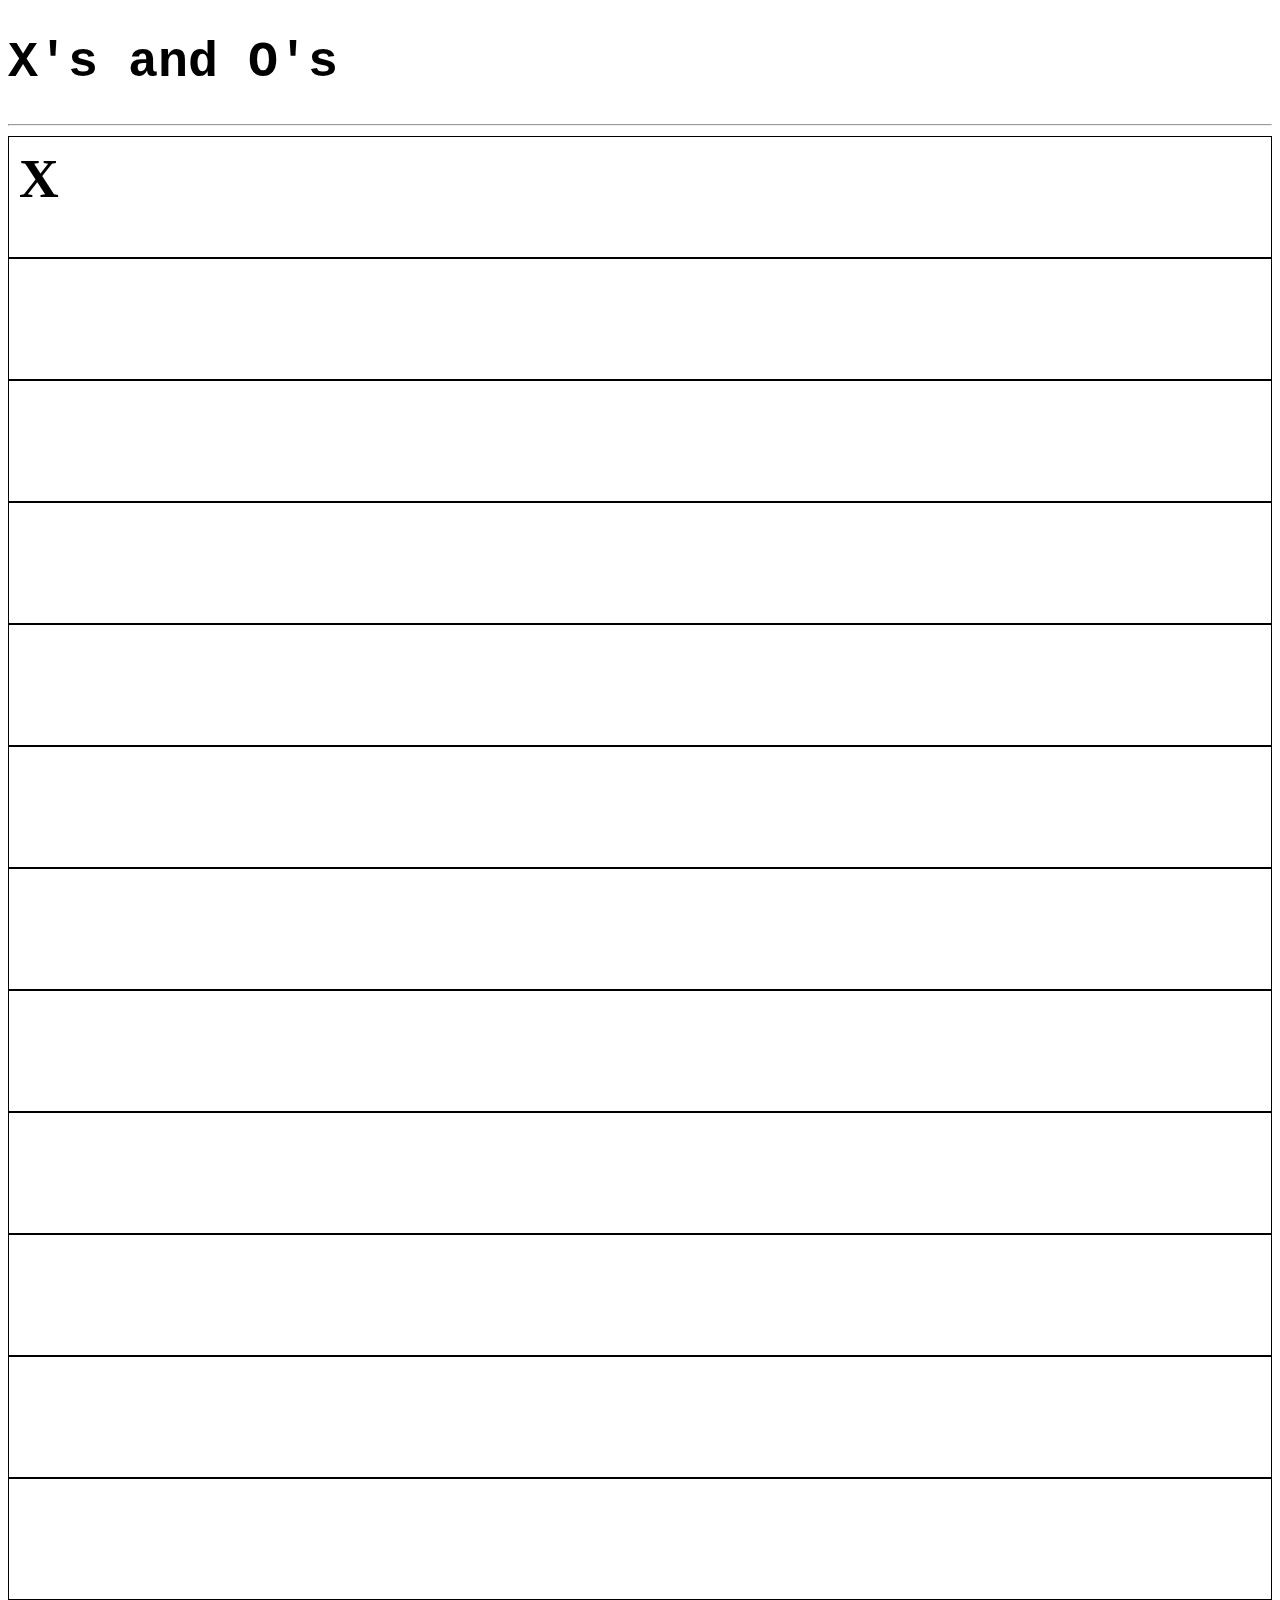
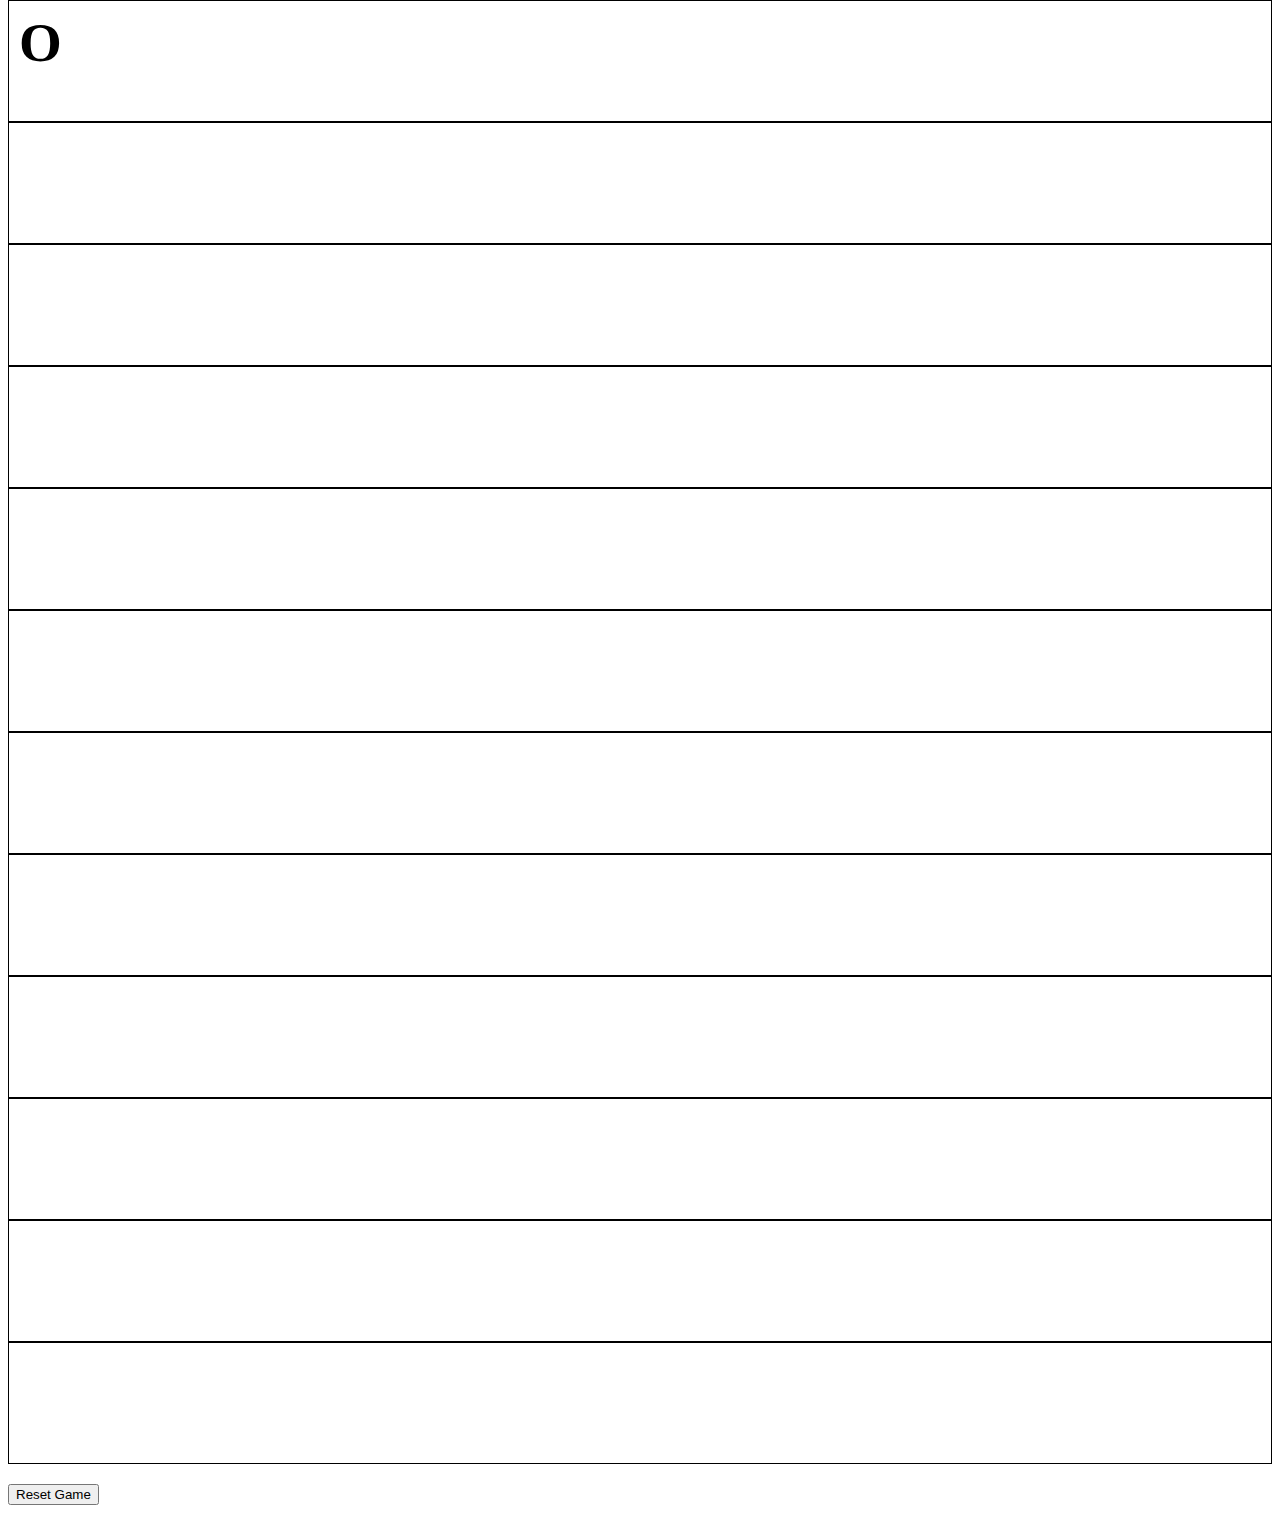
==== game-2/index.html @ cba9fc2c "updated 2nd game" ====
<!DOCTYPE html>
<html lang="en">
<head>
  <meta charset="UTF-8">

  <!-- set viewport to device width to make site responsive -->
  <meta name="viewport" content="width=device-width, initial-scale=1">

  <!-- bootstrap css -->
  <link rel="stylesheet" href="https://maxcdn.bootstrapcdn.com/bootstrap/3.3.5/css/bootstrap.min.css" integrity="sha512-dTfge/zgoMYpP7QbHy4gWMEGsbsdZeCXz7irItjcC3sPUFtf0kuFbDz/ixG7ArTxmDjLXDmezHubeNikyKGVyQ==" crossorigin="anonymous">
  <!-- custom styles -->
  <link rel="stylesheet" type="text/css" href="main.css">

  <title>X's and O's</title>
</head>
<body>
  <div class="container text-center">
    <div class="row">
      <div class="col-md-12">
        <h1>X's and O's</h1>
        <hr>
      </div>
    </div>  
    <div class="row">
      <div class="col-md-10 col-md-offset-1" id="board">
        <div class="row">
          <div class="col-xs-1 box">X</div>
          <div class="col-xs-1 box"></div>
          <div class="col-xs-1 box"></div>
          <div class="col-xs-1 box"></div>
          <div class="col-xs-1 box"></div>
          <div class="col-xs-1 box"></div>
          <div class="col-xs-1 box"></div>
          <div class="col-xs-1 box"></div>
          <div class="col-xs-1 box"></div>
          <div class="col-xs-1 box"></div>
          <div class="col-xs-1 box"></div>
          <div class="col-xs-1 box"></div>          
        </div> 
        <div class="row">
          <div class="col-xs-1 box">O</div>
          <div class="col-xs-1 box"></div>
          <div class="col-xs-1 box"></div>
          <div class="col-xs-1 box"></div>
          <div class="col-xs-1 box"></div>
          <div class="col-xs-1 box"></div>
          <div class="col-xs-1 box"></div>
          <div class="col-xs-1 box"></div>
          <div class="col-xs-1 box"></div>
          <div class="col-xs-1 box"></div>
          <div class="col-xs-1 box"></div>
          <div class="col-xs-1 box"></div>          
        </div>                            
      </div>
    </div>
  <div class="btn-group">  
   <button type="button" class="btn btn-success btn-lg" id="reset">Reset Game</button>
  </div>   
</div>

  
  <!-- jquery -->
  <script src="http://code.jquery.com/jquery-2.1.4.min.js"></script>


  <script src="https://maxcdn.bootstrapcdn.com/bootstrap/3.3.5/js/bootstrap.min.js" integrity="sha512-K1qjQ+NcF2TYO/eI3M6v8EiNYZfA95pQumfvcVrTHtwQVDG+aHRqLi/ETn2uB+1JqwYqVG3LIvdm9lj6imS/pQ==" crossorigin="anonymous"></script>
  <!-- custom script -->
  <script src="main.js"></script>
</body>
</html>
---- game-2/main.css ----
#board {
  margin-top: 10px;
}

.box {
  border: 1px solid black;
  height: 100px;
  padding: 10px;
  font-size: 55px;
  font-weight: bold;
}

.btn {
	margin-top:20px;
}

h1 {
	font-family: monospace;
	font-size: 50px;
	font-weight: bold;
}
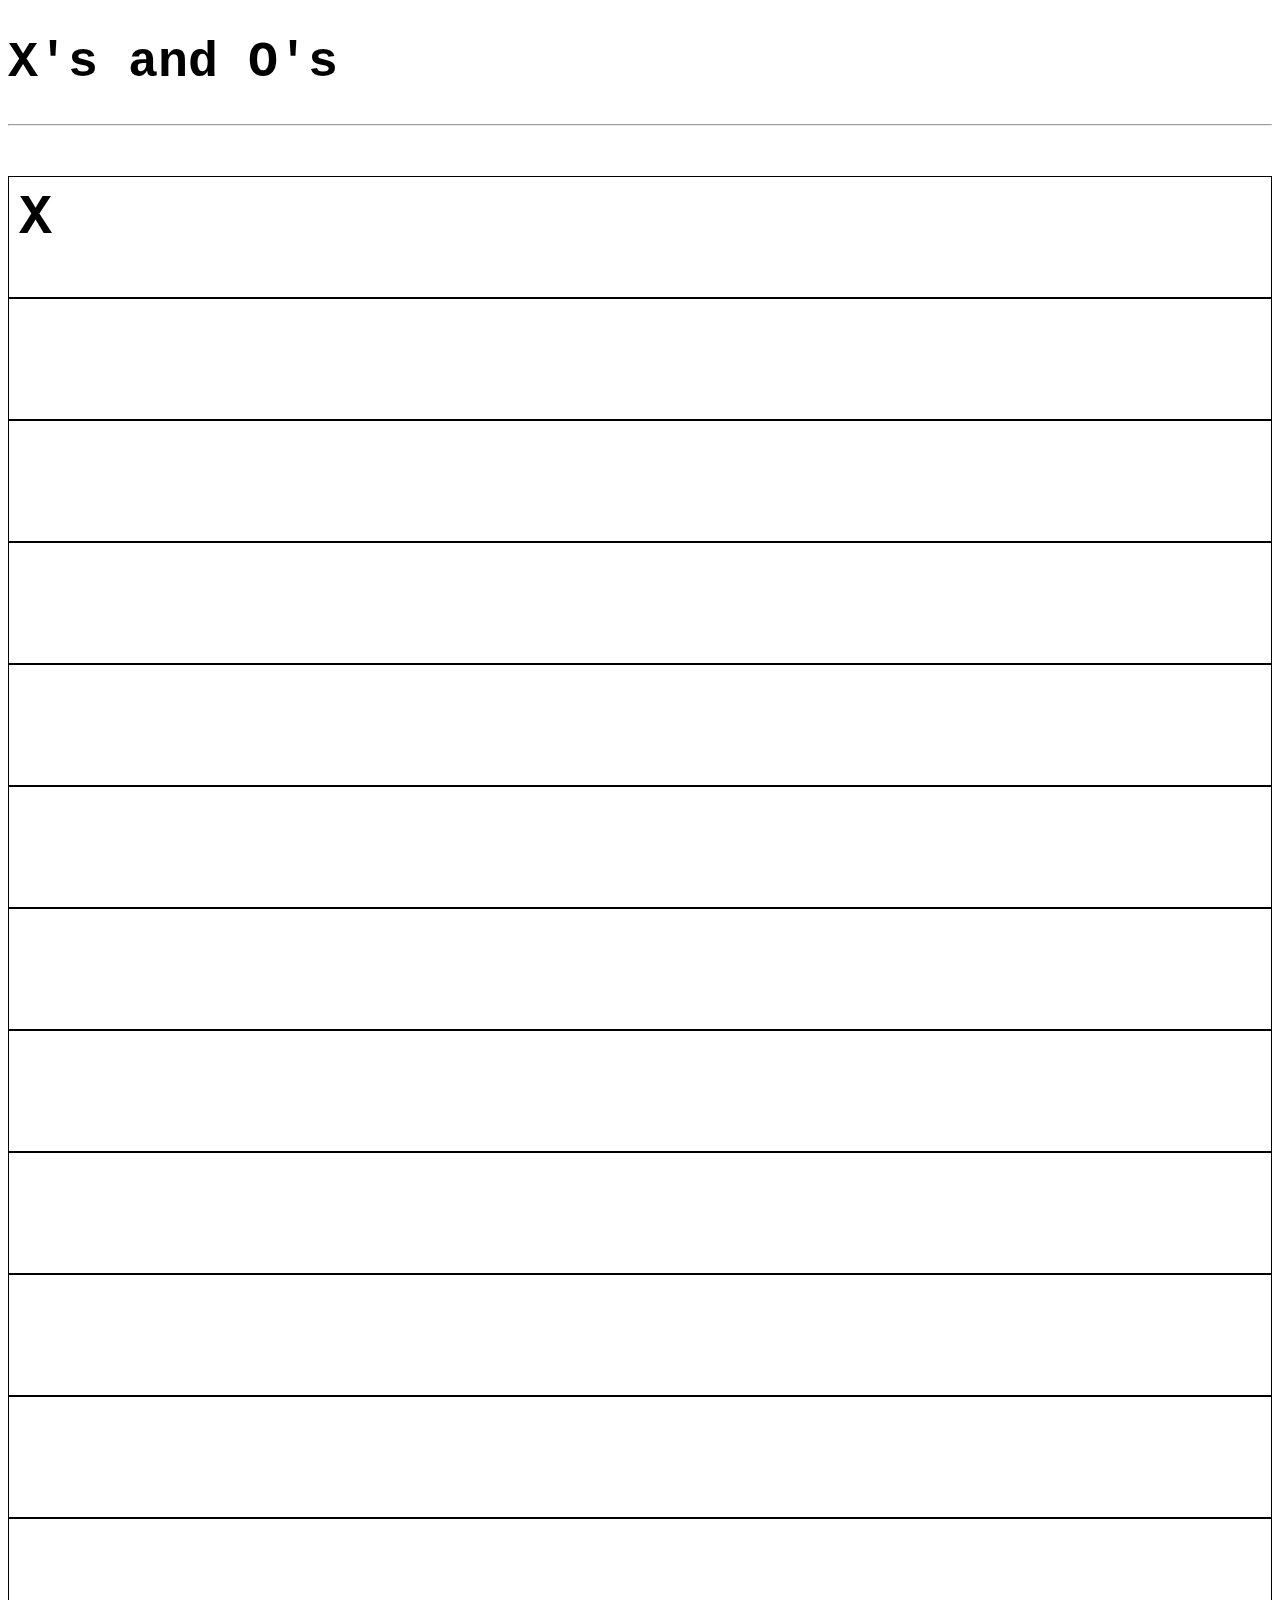
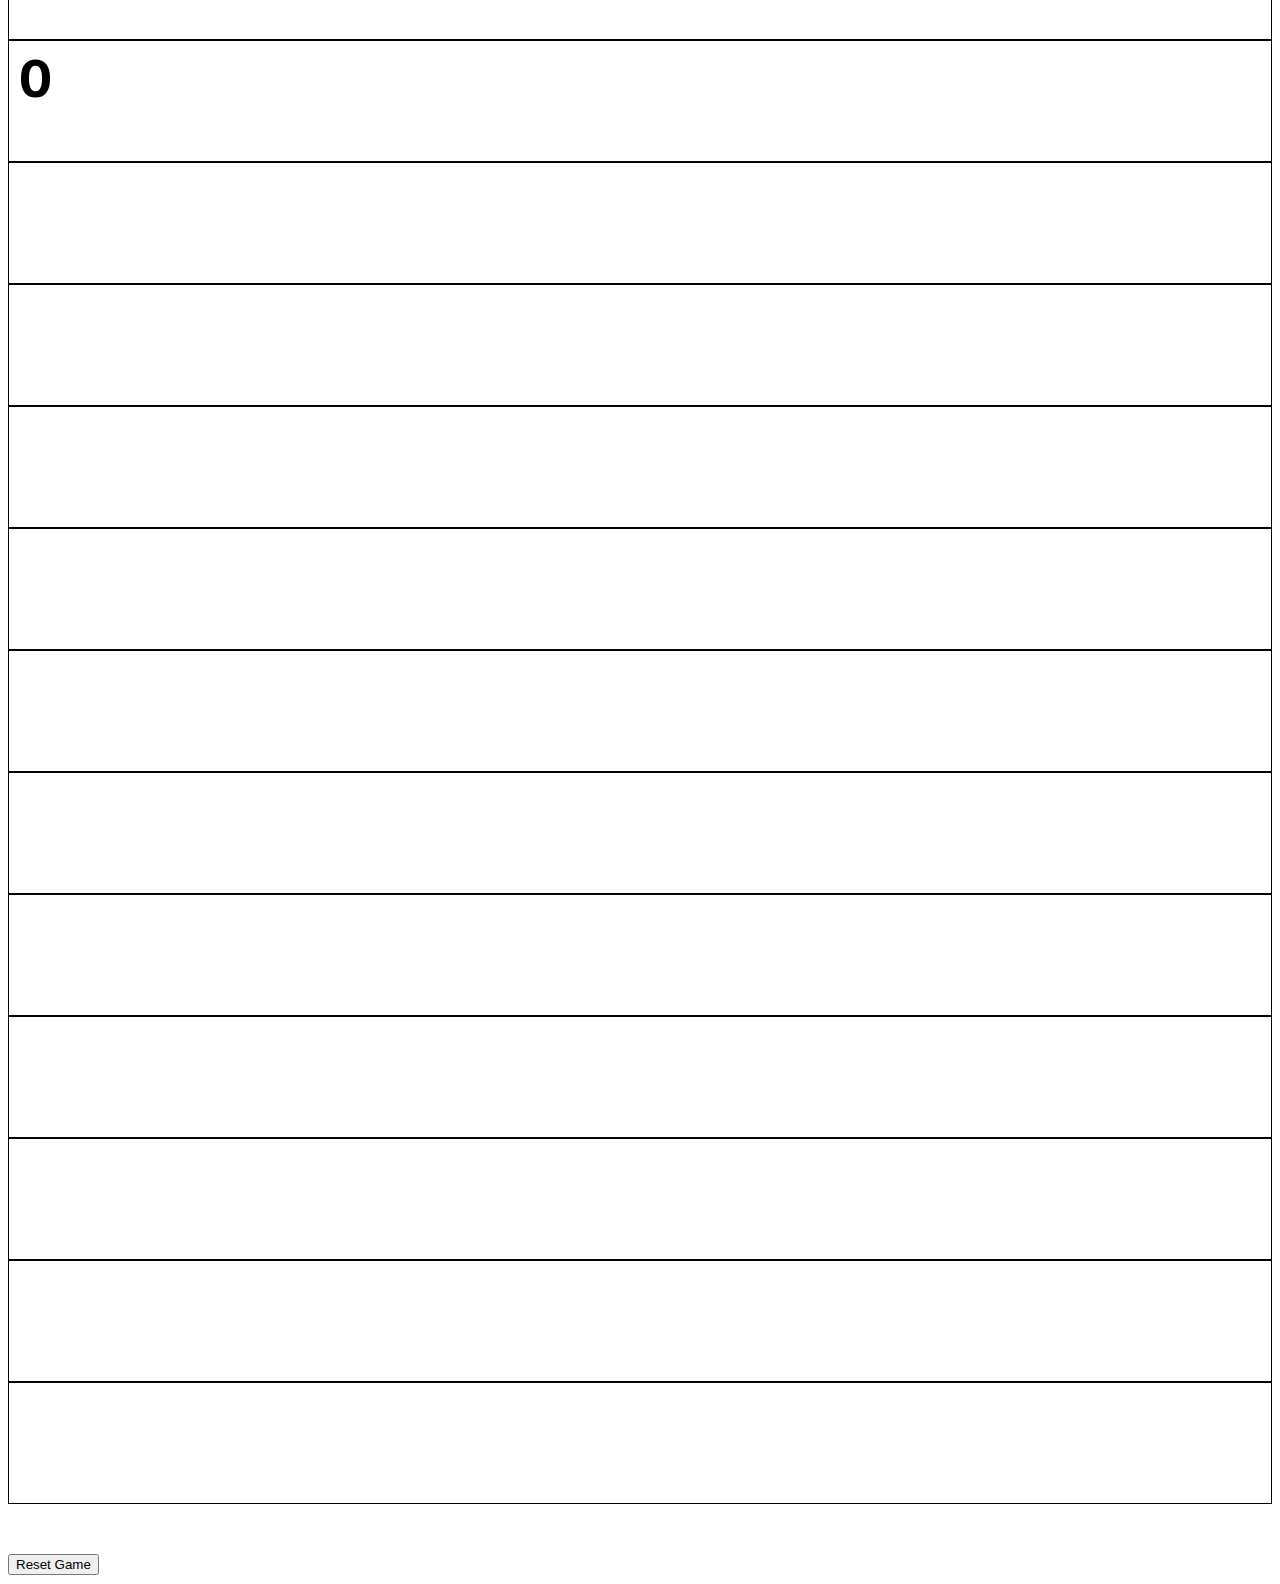
==== commit c7e1261a: "fixed the visual elements with CSS for text and layout" ====
--- a/game-2/index.html
+++ b/game-2/index.html
@@ -38,26 +38,35 @@
           <div class="col-xs-1 box"></div>          
         </div> 
         <div class="row">
-          <div class="col-xs-1 box">O</div>
-          <div class="col-xs-1 box"></div>
-          <div class="col-xs-1 box"></div>
-          <div class="col-xs-1 box"></div>
-          <div class="col-xs-1 box"></div>
-          <div class="col-xs-1 box"></div>
-          <div class="col-xs-1 box"></div>
-          <div class="col-xs-1 box"></div>
-          <div class="col-xs-1 box"></div>
-          <div class="col-xs-1 box"></div>
-          <div class="col-xs-1 box"></div>
-          <div class="col-xs-1 box"></div>          
-        </div>                            
+          <div class="col-xs-1 box2">O</div>
+          <div class="col-xs-1 box2"></div>
+          <div class="col-xs-1 box2"></div>
+          <div class="col-xs-1 box2"></div>
+          <div class="col-xs-1 box2"></div>
+          <div class="col-xs-1 box2"></div>
+          <div class="col-xs-1 box2"></div>
+          <div class="col-xs-1 box2"></div>
+          <div class="col-xs-1 box2"></div>
+          <div class="col-xs-1 box2"></div>
+          <div class="col-xs-1 box2"></div>
+          <div class="col-xs-1 box2"></div>          
+        </div>
+        <div class="row">         
+          <div class="col-md-12 winner"></div>
+        </div>
+        <div class="row">
+          <div class="col-md-12">
+            <iframe width="100%" height="450" scrolling="no" frameborder="no" src="https://w.soundcloud.com/player/?url=https%3A//api.soundcloud.com/tracks/168861838&amp;auto_play=true&amp;hide_related=false&amp;show_comments=true&amp;show_user=true&amp;show_reposts=false&amp;visual=false"></iframe>
+          </div>
+        </div>                           
       </div>
     </div>
+</div>
+<div class="container text-center">
   <div class="btn-group">  
-   <button type="button" class="btn btn-success btn-lg" id="reset">Reset Game</button>
+     <button type="button" class="btn btn-success btn-lg" id="reset">Reset Game</button>
   </div>   
 </div>
-
   
   <!-- jquery -->
   <script src="http://code.jquery.com/jquery-2.1.4.min.js"></script>
--- a/game-2/main.css
+++ b/game-2/main.css
@@ -1,17 +1,33 @@
 #board {
-  margin-top: 10px;
+  margin-top: 50px;
 }
 
 .box {
   border: 1px solid black;
   height: 100px;
   padding: 10px;
+  font-family: monospace;  
+  font-size: 55px;
+  font-weight: bold;
+}
+
+.box2 {
+  border: 1px solid black;
+  height: 100px;
+  padding: 10px;
+  font-family: monospace;  
+  font-size: 55px;
+  font-weight: bold;
+}
+
+.winner {
+  font-family: monospace;
   font-size: 55px;
   font-weight: bold;
 }
 
 .btn {
-	margin-top:20px;
+	margin-top: 50px;
 }
 
 h1 {
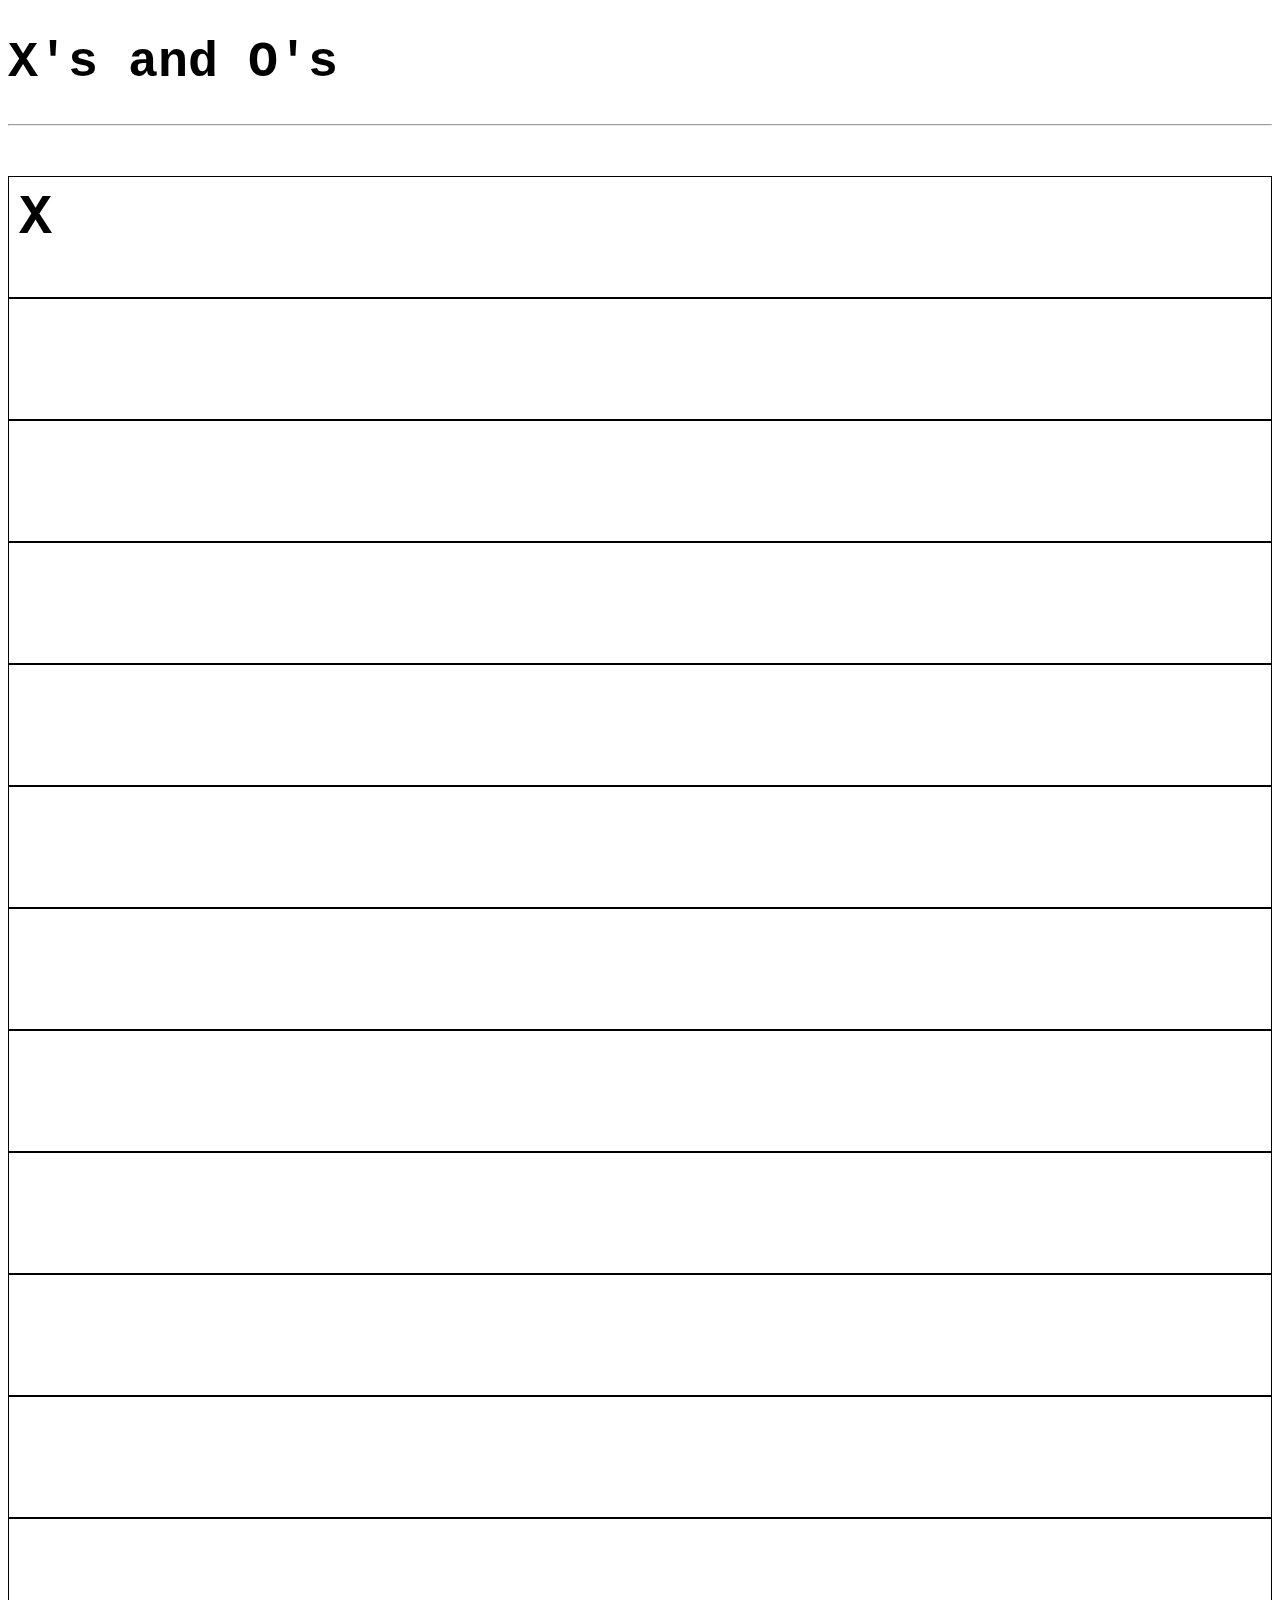
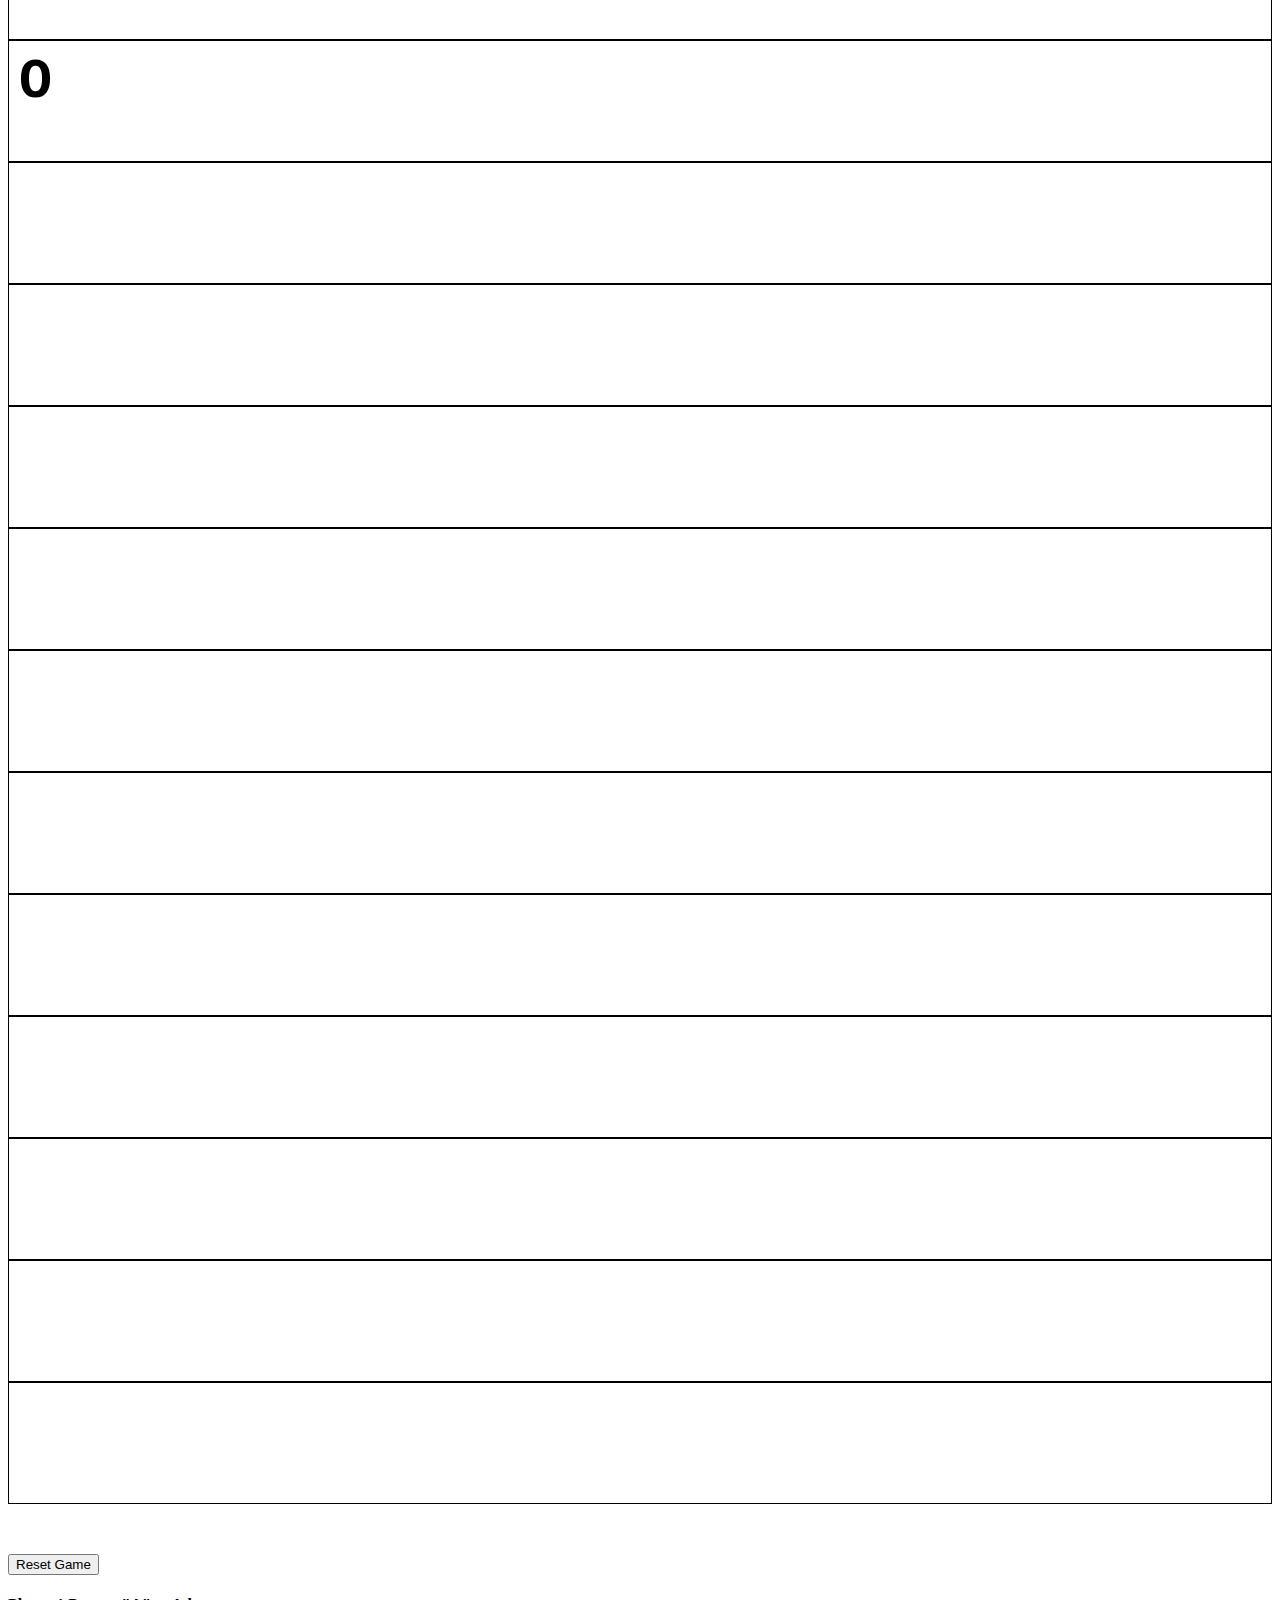
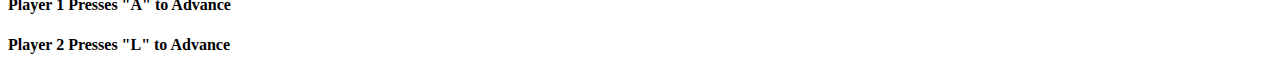
==== commit 18c86b31: "Added a ReadMe, Finalized the gameplay, graphics, and Instructions" ====
--- a/game-2/index.html
+++ b/game-2/index.html
@@ -65,7 +65,10 @@
 <div class="container text-center">
   <div class="btn-group">  
      <button type="button" class="btn btn-success btn-lg" id="reset">Reset Game</button>
-  </div>   
+  </div> 
+  
+    <p><h4>Player 1 Presses "A" to Advance</h4></p>
+    <p><h4>Player 2 Presses "L" to Advance</h4></p>    
 </div>
   
   <!-- jquery -->
